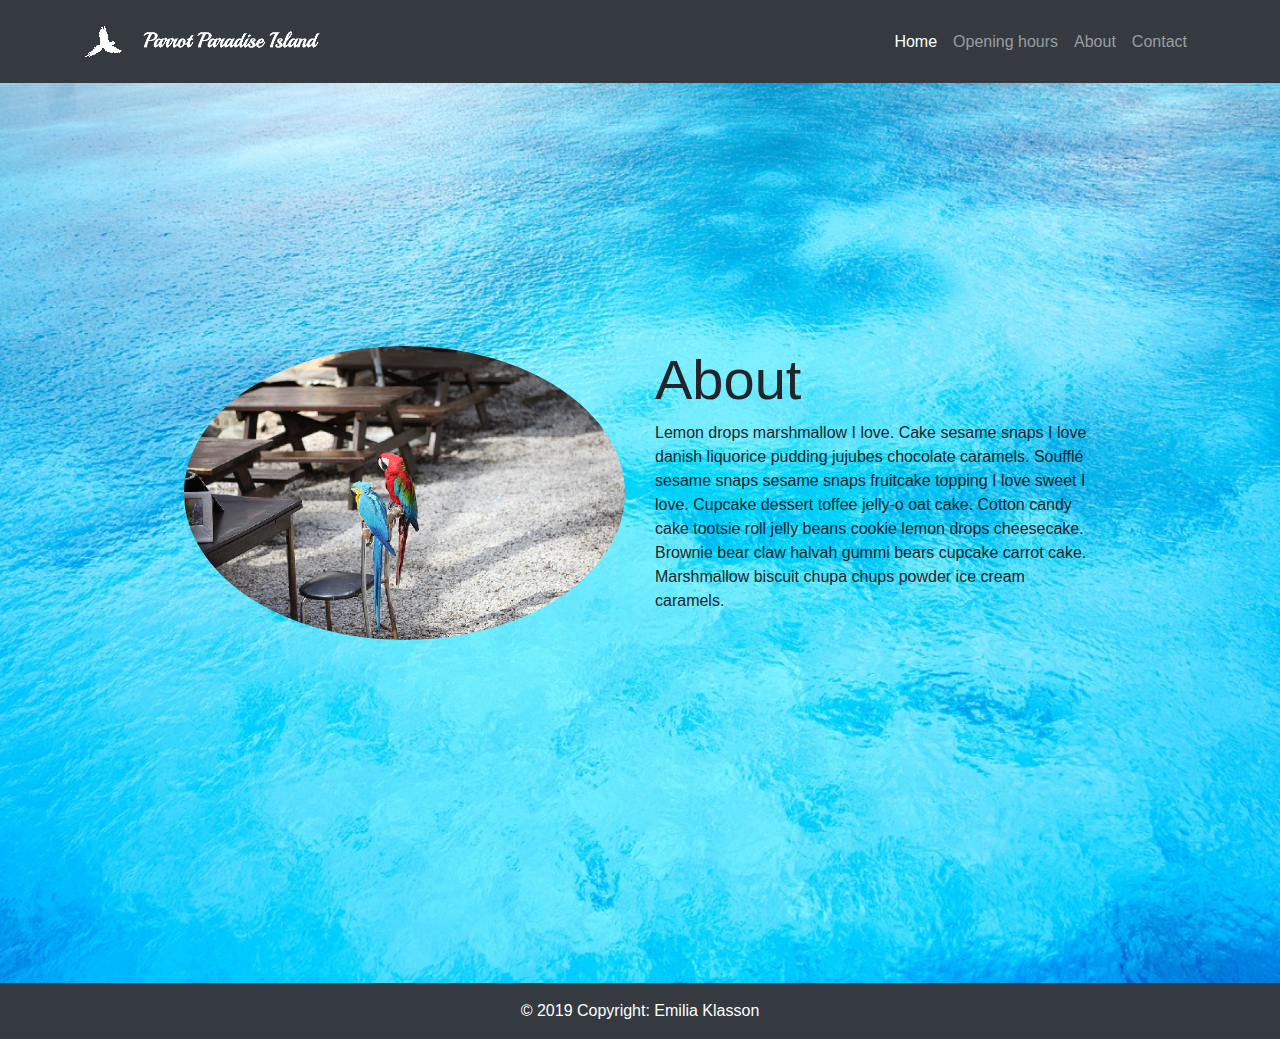
==== About.html @ 5e04fa98 "." ====
<!doctype html>
<html class="no-js" lang="">

<head>
  <meta charset="utf-8">
  <title></title>
  <meta name="description" content="">
  <meta name="viewport" content="width=device-width, initial-scale=1">

  <link rel="manifest" href="">
  <link rel="icon" href="images/flyingbird.png">
  <!-- Place favicon.ico in the root directory -->
  <link rel="stylesheet" href="css/bootstrap.css">
  <link rel="stylesheet" href="css/normalize.css">
  <link rel="stylesheet" href="css/main.css">
  <link rel="stylesheet" href="css/bootstrap-grid.css">
  <link rel="stylesheet" href="css/bootstrap-reboot.css">


  <meta name="theme-color" content="#fafafa">
</head>

<body>

  <!--[if IE]>
    <p class="browserupgrade">You are using an <strong>outdated</strong> browser. Please <a href="https://browsehappy.com/">upgrade your browser</a> to improve your experience and security.</p>
  <![endif]-->

  <!-- Add your site or application content here -->

  <!-- Navigation -->
<nav class="navbar navbar-expand-lg navbar-dark bg-dark static-top">
  <div class="container">
    <a class="navbar-brand" href="index.html">
        <img class="flyingbird" src="images/flyingbird.png" alt="Parrot Paradise Logo" >
      <img src="images/textlogo.png" alt="Parrot Paradise Logo">

        </a>
    <button class="navbar-toggler" type="button" data-toggle="collapse" data-target="#navbarResponsive" aria-controls="navbarResponsive" aria-expanded="false" aria-label="Toggle navigation">
          <span class="navbar-toggler-icon"></span>
        </button>
    <div class="collapse navbar-collapse" id="navbarResponsive">
      <ul class="navbar-nav ml-auto">
        <li class="nav-item active">
          <a class="nav-link" href="index.html">Home
                <span class="sr-only">(current)</span>
              </a>
        </li>
        <li class="nav-item">
          <a class="nav-link" href="OpeningHours.html">Opening hours</a>
        </li>
        <li class="nav-item">
          <a class="nav-link" href="About.html">About</a>
        </li>
        <li class="nav-item">
          <a class="nav-link" href="Contact.html">Contact</a>
        </li>
      </ul>
    </div>
  </div>
</nav>


<header class="masthead">
  <div class="container h-100">
    <div class="row h-100 align-items-center">
            <div class="how-section1">
                    <div class="row">
                        <div class="col-md-6 how-img">
                            <img src="images/aboutusimage.png" class="rounded-circle img-fluid" alt=""/>
                        </div>
                        <div class="col-md-6">
                                <h1 class="display-4">About</h1>
                                        
                        <p class="leadboldsmall">
                                Lemon drops marshmallow I love. Cake sesame snaps I love danish liquorice pudding jujubes chocolate caramels. Soufflé sesame snaps sesame snaps fruitcake topping I love sweet I love.
                                
                                Cupcake dessert toffee jelly-o oat cake. Cotton candy cake tootsie roll jelly beans cookie lemon drops cheesecake. Brownie bear claw halvah gummi bears cupcake carrot cake.
                                
                                Marshmallow biscuit chupa chups powder ice cream caramels.</p>
                        </div>
                    </div>
    </div>
  </div>
</header>



<!-- Page Content (Endast vid behov)
<section class="py-5">
  <div class="container">
    <h2 class="font-weight-light">Page Content</h2>
    <p>Lorem ipsum dolor sit amet, consectetur adipisicing elit. Repellendus ab nulla dolorum autem nisi officiis blanditiis voluptatem hic, assumenda aspernatur facere ipsam nemo ratione cumque magnam enim fugiat reprehenderit expedita.</p>
  </div>
</section>
-->

<!-- Footer -->
<footer>
  <!-- Copyright -->
  <div class="footer-copyright text-center py-3">© 2019 Copyright: Emilia Klasson
  </div>
  <!-- Copyright -->

</footer>


<script src="https://code.jquery.com/jquery-3.3.1.slim.min.js" integrity="sha384-q8i/X+965DzO0rT7abK41JStQIAqVgRVzpbzo5smXKp4YfRvH+8abtTE1Pi6jizo" crossorigin="anonymous"></script>
<script src="https://cdnjs.cloudflare.com/ajax/libs/popper.js/1.14.7/umd/popper.min.js" integrity="sha384-UO2eT0CpHqdSJQ6hJty5KVphtPhzWj9WO1clHTMGa3JDZwrnQq4sF86dIHNDz0W1" crossorigin="anonymous"></script>
<script src="https://stackpath.bootstrapcdn.com/bootstrap/4.3.1/js/bootstrap.min.js" integrity="sha384-JjSmVgyd0p3pXB1rRibZUAYoIIy6OrQ6VrjIEaFf/nJGzIxFDsf4x0xIM+B07jRM" crossorigin="anonymous"></script>
  <script src="js/vendor/modernizr-3.7.1.min.js"></script>
  <script src="https://code.jquery.com/jquery-3.4.1.min.js" integrity="sha256-CSXorXvZcTkaix6Yvo6HppcZGetbYMGWSFlBw8HfCJo=" crossorigin="anonymous"></script>
  <script>window.jQuery || document.write('<script src="js/vendor/jquery-3.4.1.min.js"><\/script>')</script>

  <script src="js/plugins.js"></script>
  <script src="js/main.js"></script>

  <!-- Google Analytics: change UA-XXXXX-Y to be your site's ID. -->
  <script>
    window.ga = function () { ga.q.push(arguments) }; ga.q = []; ga.l = +new Date;
    ga('create', 'UA-XXXXX-Y', 'auto'); ga('set','transport','beacon'); ga('send', 'pageview')
  </script>
  <script src="https://www.google-analytics.com/analytics.js" async></script>

</body>

</html>
---- css/main.css ----
/*! HTML5 Boilerplate v7.2.0 | MIT License | https://html5boilerplate.com/ */

/* main.css 2.0.0 | MIT License | https://github.com/h5bp/main.css#readme */
/*
 * What follows is the result of much research on cross-browser styling.
 * Credit left inline and big thanks to Nicolas Gallagher, Jonathan Neal,
 * Kroc Camen, and the H5BP dev community and team.
 */

/* ==========================================================================
   Base styles: opinionated defaults
   ========================================================================== */

html {
  color: #222;
  font-size: 1em;
  line-height: 1.4;
}


.leadbold {
  font-size: 1.25rem;
  font-weight: 400;
}

.leadboldsmall {
  font-size: 1.0rem;
  font-weight: 400;
}


.leadbolder {
  font-size: 1.25rem;
  font-weight: 600;
}

.footer-copyright{
  background-color: #343A40;
  color: white;
}

/* about page */
.how-section1{
  margin-top:-15%;
  padding: 10%;
}
.how-section1 h4{
  color: #ffa500;
  font-weight: bold;
  font-size: 30px;
}
.how-section1 .subheading{
  color: #3931af;
  font-size: 20px;
}
.how-section1 .row
{
  margin-top: 10%;
}
.how-img 
{
  text-align: center;
}
.how-img img{
  width: 100%;
}

/*
 * Remove text-shadow in selection highlight:
 * https://twitter.com/miketaylr/status/12228805301
 *
 * Vendor-prefixed and regular ::selection selectors cannot be combined:
 * https://stackoverflow.com/a/16982510/7133471
 *
 * Customize the background color to match your design.
 */

::-moz-selection {
  background: #b3d4fc;
  text-shadow: none;
}

::selection {
  background: #b3d4fc;
  text-shadow: none;
}

/*
 * A better looking default horizontal rule
 */

hr {
  display: block;
  height: 1px;
  border: 0;
  border-top: 1px solid #ccc;
  margin: 1em 0;
  padding: 0;
}

/*
 * Remove the gap between audio, canvas, iframes,
 * images, videos and the bottom of their containers:
 * https://github.com/h5bp/html5-boilerplate/issues/440
 */

audio,
canvas,
iframe,
img,
svg,
video {
  vertical-align: middle;
}

/*
 * Remove default fieldset styles.
 */

fieldset {
  border: 0;
  margin: 0;
  padding: 0;
}

/*
 * Allow only vertical resizing of textareas.
 */

textarea {
  resize: vertical;
}

/* ==========================================================================
   Browser Upgrade Prompt
   ========================================================================== */

.browserupgrade {
  margin: 0.2em 0;
  background: #ccc;
  color: #000;
  padding: 0.2em 0;
}

/* ==========================================================================
   Author's custom styles
   ========================================================================== */

/* ==========================================================================
   Helper classes
   ========================================================================== */

/*
 * Hide visually and from screen readers
 */

.hidden {
  display: none !important;
}

/*
* Hide only visually, but have it available for screen readers:
* https://snook.ca/archives/html_and_css/hiding-content-for-accessibility
*
* 1. For long content, line feeds are not interpreted as spaces and small width
*    causes content to wrap 1 word per line:
*    https://medium.com/@jessebeach/beware-smushed-off-screen-accessible-text-5952a4c2cbfe
*/

.sr-only {
  border: 0;
  clip: rect(0, 0, 0, 0);
  height: 1px;
  margin: -1px;
  overflow: hidden;
  padding: 0;
  position: absolute;
  white-space: nowrap;
  width: 1px;
  /* 1 */
}

/*
* Extends the .sr-only class to allow the element
* to be focusable when navigated to via the keyboard:
* https://www.drupal.org/node/897638
*/

.sr-only.focusable:active,
.sr-only.focusable:focus {
  clip: auto;
  height: auto;
  margin: 0;
  overflow: visible;
  position: static;
  white-space: inherit;
  width: auto;
}

/*
* Hide visually and from screen readers, but maintain layout
*/

.invisible {
  visibility: hidden;
}

/*
* Clearfix: contain floats
*
* For modern browsers
* 1. The space content is one way to avoid an Opera bug when the
*    `contenteditable` attribute is included anywhere else in the document.
*    Otherwise it causes space to appear at the top and bottom of elements
*    that receive the `clearfix` class.
* 2. The use of `table` rather than `block` is only necessary if using
*    `:before` to contain the top-margins of child elements.
*/

.clearfix:before,
.clearfix:after {
  content: " ";
  /* 1 */
  display: table;
  /* 2 */
}

.clearfix:after {
  clear: both;
}

/* ==========================================================================
   EXAMPLE Media Queries for Responsive Design.
   These examples override the primary ('mobile first') styles.
   Modify as content requires.
   ========================================================================== */

@media only screen and (min-width: 35em) {
  /* Style adjustments for viewports that meet the condition */
}

@media print,
  (-webkit-min-device-pixel-ratio: 1.25),
  (min-resolution: 1.25dppx),
  (min-resolution: 120dpi) {
  /* Style adjustments for high resolution devices */
}

/* ==========================================================================
   Print styles.
   Inlined to avoid the additional HTTP request:
   https://www.phpied.com/delay-loading-your-print-css/
   ========================================================================== */

@media print {
  *,
  *:before,
  *:after {
    background: transparent !important;
    color: #000 !important;
    /* Black prints faster */
    -webkit-box-shadow: none !important;
    box-shadow: none !important;
    text-shadow: none !important;
  }
  a,
  a:visited {
    text-decoration: underline;
  }
  a[href]:after {
    content: " (" attr(href) ")";
  }
  abbr[title]:after {
    content: " (" attr(title) ")";
  }
  /*
     * Don't show links that are fragment identifiers,
     * or use the `javascript:` pseudo protocol
     */
  a[href^="#"]:after,
  a[href^="javascript:"]:after {
    content: "";
  }
  pre {
    white-space: pre-wrap !important;
  }
  pre,
  blockquote {
    border: 1px solid #999;
    page-break-inside: avoid;
  }
  /*
     * Printing Tables:
     * https://web.archive.org/web/20180815150934/http://css-discuss.incutio.com/wiki/Printing_Tables
     */
  thead {
    display: table-header-group;
  }
  tr,
  img {
    page-break-inside: avoid;
  }
  p,
  h2,
  h3 {
    orphans: 3;
    widows: 3;
  }
  h2,
  h3 {
    page-break-after: avoid;
  }

}

@media only screen and (max-width: 359px) {
  .flyingbird {
    display:none;
  }
}
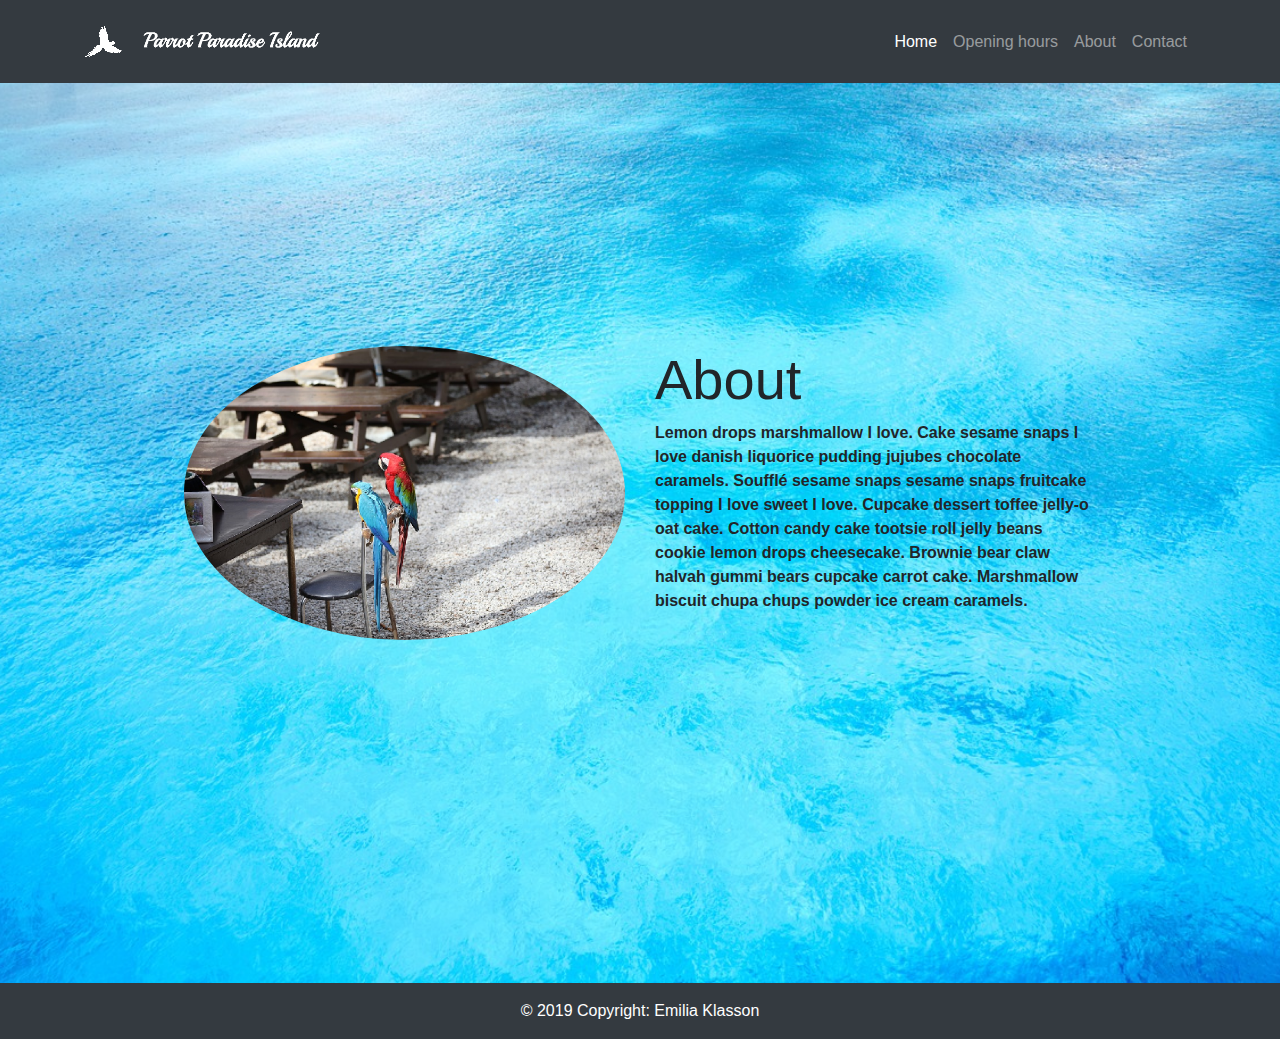
==== commit a98e5bed: "." ====
--- a/About.html
+++ b/About.html
@@ -71,12 +71,12 @@
                         </div>
                         <div class="col-md-6">
                                 <h1 class="display-4">About</h1>
-                                        
+
                         <p class="leadboldsmall">
                                 Lemon drops marshmallow I love. Cake sesame snaps I love danish liquorice pudding jujubes chocolate caramels. Soufflé sesame snaps sesame snaps fruitcake topping I love sweet I love.
-                                
+
                                 Cupcake dessert toffee jelly-o oat cake. Cotton candy cake tootsie roll jelly beans cookie lemon drops cheesecake. Brownie bear claw halvah gummi bears cupcake carrot cake.
-                                
+
                                 Marshmallow biscuit chupa chups powder ice cream caramels.</p>
                         </div>
                     </div>
@@ -124,4 +124,4 @@
 
 </body>
 
-</html>+</html>
--- a/css/main.css
+++ b/css/main.css
@@ -17,6 +17,24 @@
   line-height: 1.4;
 }
 
+.linkcolor{
+  color:purple;
+  font-weight:500;
+}
+
+
+.linkcolor:hover{
+  color:purple;
+}
+.display-5 {
+  font-size: 2.5rem;
+  font-weight: 350;
+  line-height: 1.2;
+}
+
+#headercontact {
+  margin-top: 1em;
+}
 
 .leadbold {
   font-size: 1.25rem;
@@ -25,7 +43,7 @@
 
 .leadboldsmall {
   font-size: 1.0rem;
-  font-weight: 400;
+  font-weight: 600;
 }
 
 
@@ -34,9 +52,51 @@
   font-weight: 600;
 }
 
+.textturquoise{
+  color: rgb(0, 195, 255);
+}
+
 .footer-copyright{
   background-color: #343A40;
   color: white;
+}
+
+/*---------------------------------------
+  Contact section
+-----------------------------------------*/
+
+#contact .form-control {
+  border: none;
+  border-bottom: 2px solid #f0f0f0;
+  border-radius: 0px;
+  box-shadow: none;
+  font-size: 18px;
+  margin-top: 10px;
+  margin-bottom: 10px;
+  -webkit-transition: all ease-in-out 0.4s;
+  transition: all ease-in-out 0.4s;
+}
+
+#contact .form-control:focus {
+  border-bottom-color: #999999;
+}
+
+#contact input {
+  height: 55px;
+}
+
+#contact button#submit {
+  background: #2b2b2b;
+  border: none;
+  border-radius: 50px;
+  color: #ffffff;
+  height: 50px;
+  margin-top: 24px;
+}
+
+#contact button#submit:hover {
+  background: #7682cc;
+  color: #ffffff;
 }
 
 /* about page */
@@ -50,14 +110,14 @@
   font-size: 30px;
 }
 .how-section1 .subheading{
-  color: #3931af;
+  color: #1390d8;
   font-size: 20px;
 }
 .how-section1 .row
 {
   margin-top: 10%;
 }
-.how-img 
+.how-img
 {
   text-align: center;
 }
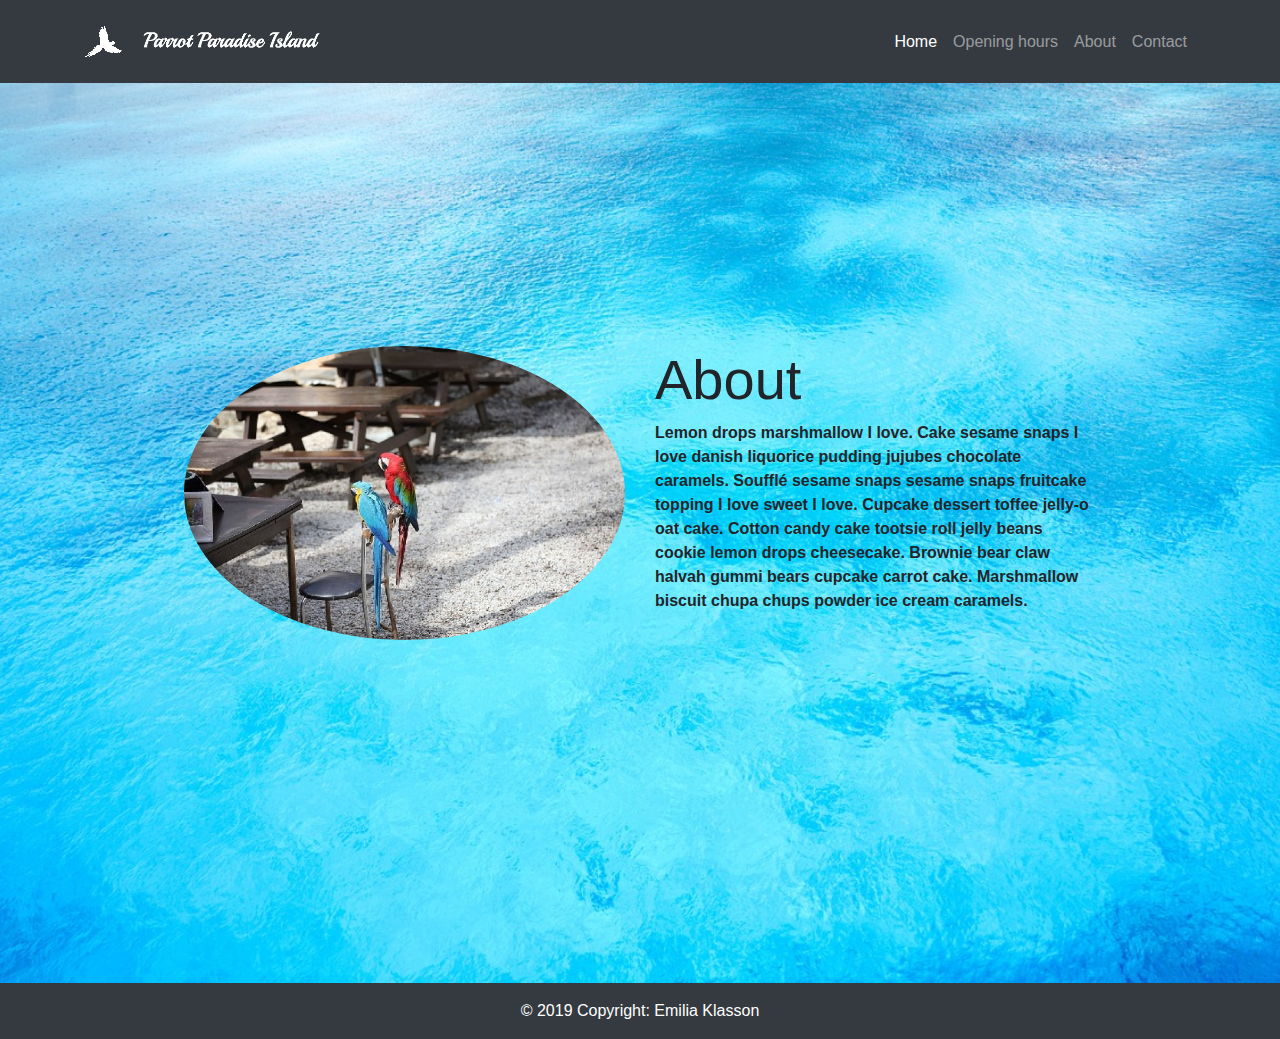
==== commit 4b77456d: "a" ====
--- a/About.html
+++ b/About.html
@@ -67,7 +67,7 @@
             <div class="how-section1">
                     <div class="row">
                         <div class="col-md-6 how-img">
-                            <img src="images/aboutusimage.png" class="rounded-circle img-fluid" alt=""/>
+                            <img src="images/aboutusimage.jpg" class="rounded-circle img-fluid" alt=""/>
                         </div>
                         <div class="col-md-6">
                                 <h1 class="display-4">About</h1>
--- a/css/main.css
+++ b/css/main.css
@@ -15,6 +15,21 @@
   color: #222;
   font-size: 1em;
   line-height: 1.4;
+}
+
+.masthead {
+  height: 100vh;
+  min-height: 500px;
+  background-image: url(/images/frontpagebackground.jpg);
+  background-size: cover;
+  background-position: center;
+  background-repeat: no-repeat;
+}
+
+@media only screen and (max-width: 380px) {
+  .masthead {
+    height: 120vh;
+  }
 }
 
 .linkcolor{
@@ -123,6 +138,259 @@
 }
 .how-img img{
   width: 100%;
+}
+
+
+/*
+    HERO SECTION
+*/
+.hero {
+  padding: 6.25rem 0px !important;
+  margin: 0px !important;
+}
+.cardbox {
+  border-radius: 3px;
+  margin-bottom: 20px;
+  padding: 0px !important;
+}
+
+/* ------------------------------- */
+/* Cardbox Heading
+---------------------------------- */
+.cardbox .cardbox-heading {
+  padding: 16px;
+  margin: 0;
+}
+.cardbox .btn-flat.btn-flat-icon {
+ border-radius: 50%;
+ font-size: 24px;
+ height: 32px;
+ width: 32px;
+ padding: 0;
+ overflow: hidden;
+ color: #fff !important;
+ background: #b5b6b6;
+ 
+display: flex;
+flex-direction: column;
+justify-content: center;
+align-items: center;
+text-align: center;
+}
+.cardbox .float-right .dropdown-menu{
+  position: relative;
+  left: 13px !important;  
+}
+.cardbox .float-right a:hover{
+  background: #f4f4f4 !important;	
+}
+.cardbox .float-right a.dropdown-item {
+  display: block;
+  width: 100%;
+  padding: 4px 0px 4px 10px;
+  clear: both;
+  font-weight: 400;
+  font-family: 'Abhaya Libre', serif;
+  font-size: 14px !important;
+  color: #848484;
+  text-align: inherit;
+  white-space: nowrap;
+  background: 0 0;
+  border: 0;
+}
+
+/* ------------------------------- */
+/* Media Section
+---------------------------------- */
+.media {
+  display: -ms-flexbox;
+  display: flex;
+  -ms-flex-align: start;
+  align-items: flex-start;
+}
+.d-flex {
+  display: -ms-flexbox !important;
+  display: flex !important;
+}
+.media .mr-3{
+  margin-right: 1rem !important;
+}
+.media img{
+  width: 48px !important;
+  height: 48px !important;
+  padding: 2px;
+  border: 2px solid #f4f4f4;
+} 
+.media-body {
+  -ms-flex: 1;
+  flex: 1;
+  padding: .4rem !important;
+}
+.media-body p{
+  font-family: 'Rokkitt', serif;	
+  font-weight: 500 !important;
+  font-size: 14px;
+  color: #88898a;
+}
+.media-body small span{
+  font-family: 'Rokkitt', serif;	
+  font-size: 12px;
+  color: #aaa;
+  margin-right: 10px;
+}
+
+
+/* ------------------------------- */
+/* Cardbox Item
+---------------------------------- */
+.cardbox .cardbox-item {
+    position: relative;
+    display: block;
+}
+.cardbox .cardbox-item img{
+}
+.img-responsive{
+    display: block;
+    max-width: 100%;
+    height: auto;
+}	
+.fw {
+    width: 100% !important;
+	height: auto;
+}
+
+
+/* ------------------------------- */
+/* Cardbox Base
+---------------------------------- */
+.cardbox-base{
+ border-bottom: 2px solid #f4f4f4;
+}	
+.cardbox-base ul{
+ margin: 10px 0px 10px 15px!important; 
+ padding: 10px !important;
+ font-size: 0px;	
+  display: inline-block;
+}
+.cardbox-base li {
+  list-style: none;
+  margin: 0px 0px 0px -8px !important;
+  padding: 0px 0px 0px 0px !important;
+  display: inline-block;
+}
+
+.cardbox-base li a{
+  margin: 0px !important;
+  padding: 0px !important;
+}
+.cardbox-base li a i{
+ position: relative;
+ top: 4px; 
+ font-size: 16px;
+ color: #8d8d8d;
+ margin-right: 15px;
+}
+.cardbox-base li a span{
+ font-family: 'Rokkitt', serif;
+ font-size: 14px;
+ color: #8d8d8d;
+ margin-left: 20px;
+ position: relative;
+ top: 5px; 
+}
+.cardbox-base li a em{
+ font-family: 'Rokkitt', serif;
+ font-size: 14px;
+ color: #8d8d8d;
+ position: relative;
+ top: 3px; 
+}
+.cardbox-base li a img{
+  width: 25px;
+  height: 25px;
+  margin: 0px !important;
+  border: 2px solid #fff;
+}
+
+
+/* ------------------------------- */
+/* Cardbox Comments
+---------------------------------- */
+.cardbox-comments{
+  padding: 10px 40px 20px 40px !important;
+  font-size: 0px;	
+  text-align: center;
+  display: inline-block;
+}
+.cardbox-comments .comment-avatar img{
+  margin-top: 1px;
+  margin-right: 10px;
+  position: relative;
+  display: inline-block;
+  text-align: center;
+  width: 40px;
+  height: 40px;
+}
+.cardbox-comments .comment-body {
+  overflow: auto;
+}
+.search {
+ position: relative;
+ right: -60px;
+ top: -40px;
+ margin-bottom: -40px;
+ border: 2px solid #f4f4f4;	
+ width: 100%;
+ overflow: hidden;
+}
+.search input[type="text"] {
+ background-color: #fff;
+ line-height: 10px;
+ padding: 15px 60px 20px 10px;
+ border: none;
+ border-radius: 4px;
+ width: 350px;
+ font-family: 'Rokkitt', serif;
+ font-size: 14px;
+ color: #8d8d8d;
+ height: inherit;
+ font-weight: 700;
+}
+.search button {
+ position: absolute;
+ right: 0;
+ top: 0px;
+ border: none;
+ background-color: transparent;
+ color: #bbbbbb;
+ padding: 15px 25px;
+ cursor: pointer;
+ 
+ display: flex;
+flex-direction: column;
+justify-content: center;
+align-items: center;
+text-align: center;
+}
+.search button i {
+ font-size: 20px;
+ line-height: 30px;
+ display: block;
+}
+
+
+/* ------------------------------- */
+/* Author
+---------------------------------- */
+.author a{
+ font-family: 'Rokkitt', serif;
+ font-size: 16px;
+ color: #00C4CF;
+}
+.author p{
+ font-family: 'Rokkitt', serif;
+ font-size: 16px;
+ color: #8d8d8d;
 }
 
 /*
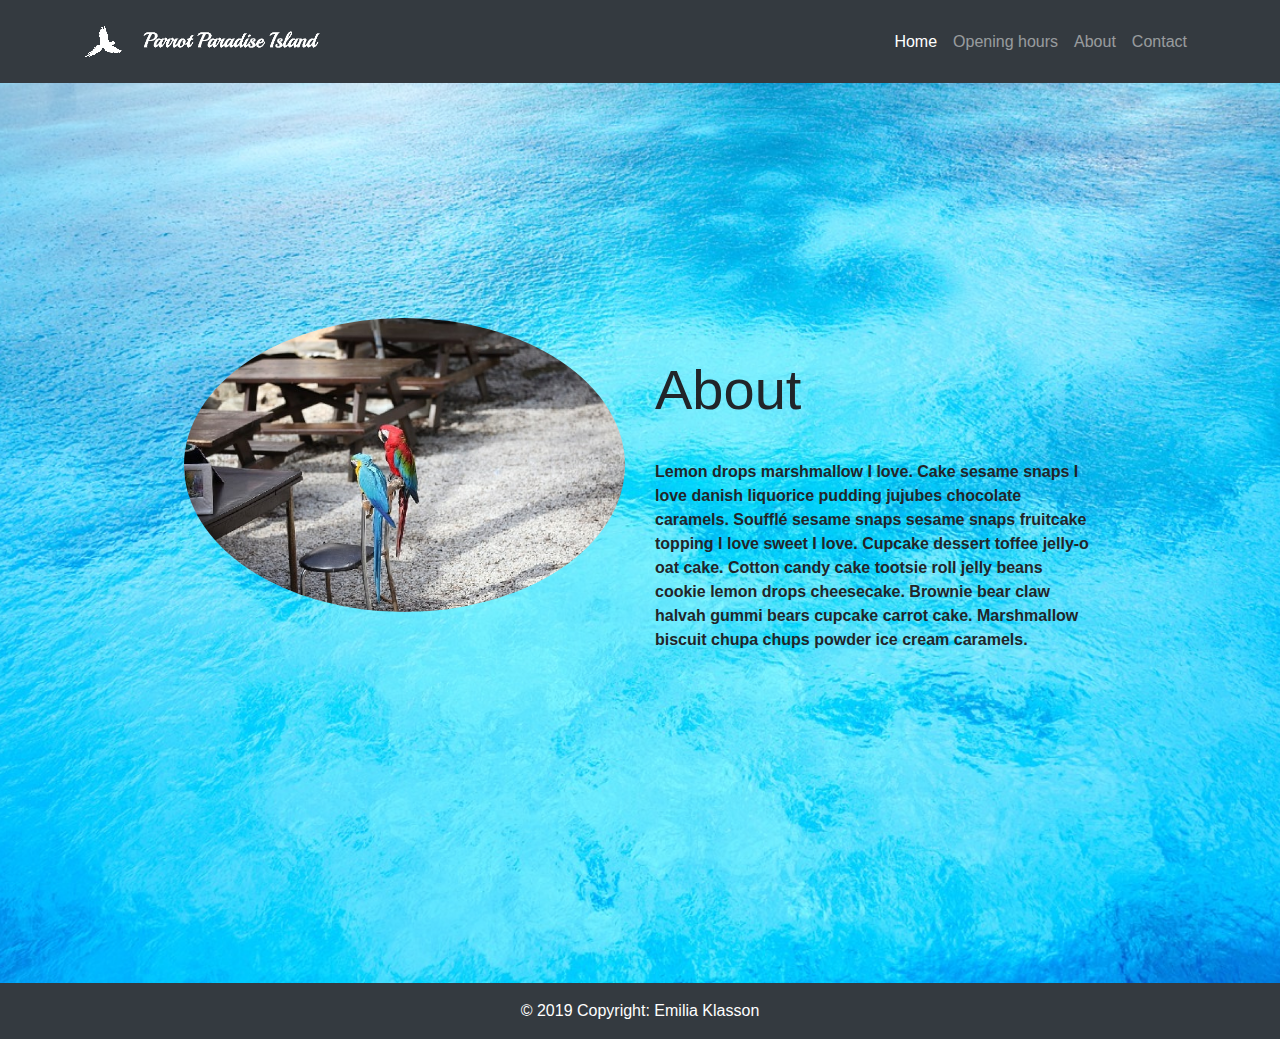
==== commit 5a4833b1: "." ====
--- a/About.html
+++ b/About.html
@@ -3,7 +3,7 @@
 
 <head>
   <meta charset="utf-8">
-  <title></title>
+  <title>About</title>
   <meta name="description" content="">
   <meta name="viewport" content="width=device-width, initial-scale=1">
 
@@ -14,21 +14,12 @@
   <link rel="stylesheet" href="css/normalize.css">
   <link rel="stylesheet" href="css/main.css">
   <link rel="stylesheet" href="css/bootstrap-grid.css">
-  <link rel="stylesheet" href="css/bootstrap-reboot.css">
 
 
   <meta name="theme-color" content="#fafafa">
 </head>
-
 <body>
 
-  <!--[if IE]>
-    <p class="browserupgrade">You are using an <strong>outdated</strong> browser. Please <a href="https://browsehappy.com/">upgrade your browser</a> to improve your experience and security.</p>
-  <![endif]-->
-
-  <!-- Add your site or application content here -->
-
-  <!-- Navigation -->
 <nav class="navbar navbar-expand-lg navbar-dark bg-dark static-top">
   <div class="container">
     <a class="navbar-brand" href="index.html">
@@ -85,23 +76,9 @@
 </header>
 
 
-
-<!-- Page Content (Endast vid behov)
-<section class="py-5">
-  <div class="container">
-    <h2 class="font-weight-light">Page Content</h2>
-    <p>Lorem ipsum dolor sit amet, consectetur adipisicing elit. Repellendus ab nulla dolorum autem nisi officiis blanditiis voluptatem hic, assumenda aspernatur facere ipsam nemo ratione cumque magnam enim fugiat reprehenderit expedita.</p>
-  </div>
-</section>
--->
-
-<!-- Footer -->
 <footer>
-  <!-- Copyright -->
   <div class="footer-copyright text-center py-3">© 2019 Copyright: Emilia Klasson
   </div>
-  <!-- Copyright -->
-
 </footer>
 
 
@@ -115,7 +92,6 @@
   <script src="js/plugins.js"></script>
   <script src="js/main.js"></script>
 
-  <!-- Google Analytics: change UA-XXXXX-Y to be your site's ID. -->
   <script>
     window.ga = function () { ga.q.push(arguments) }; ga.q = []; ga.l = +new Date;
     ga('create', 'UA-XXXXX-Y', 'auto'); ga('set','transport','beacon'); ga('send', 'pageview')
--- a/css/main.css
+++ b/css/main.css
@@ -74,6 +74,10 @@
 .footer-copyright{
   background-color: #343A40;
   color: white;
+}
+
+.fill{
+  width:100%;
 }
 
 /*---------------------------------------
@@ -247,8 +251,7 @@
     position: relative;
     display: block;
 }
-.cardbox .cardbox-item img{
-}
+
 .img-responsive{
     display: block;
     max-width: 100%;
